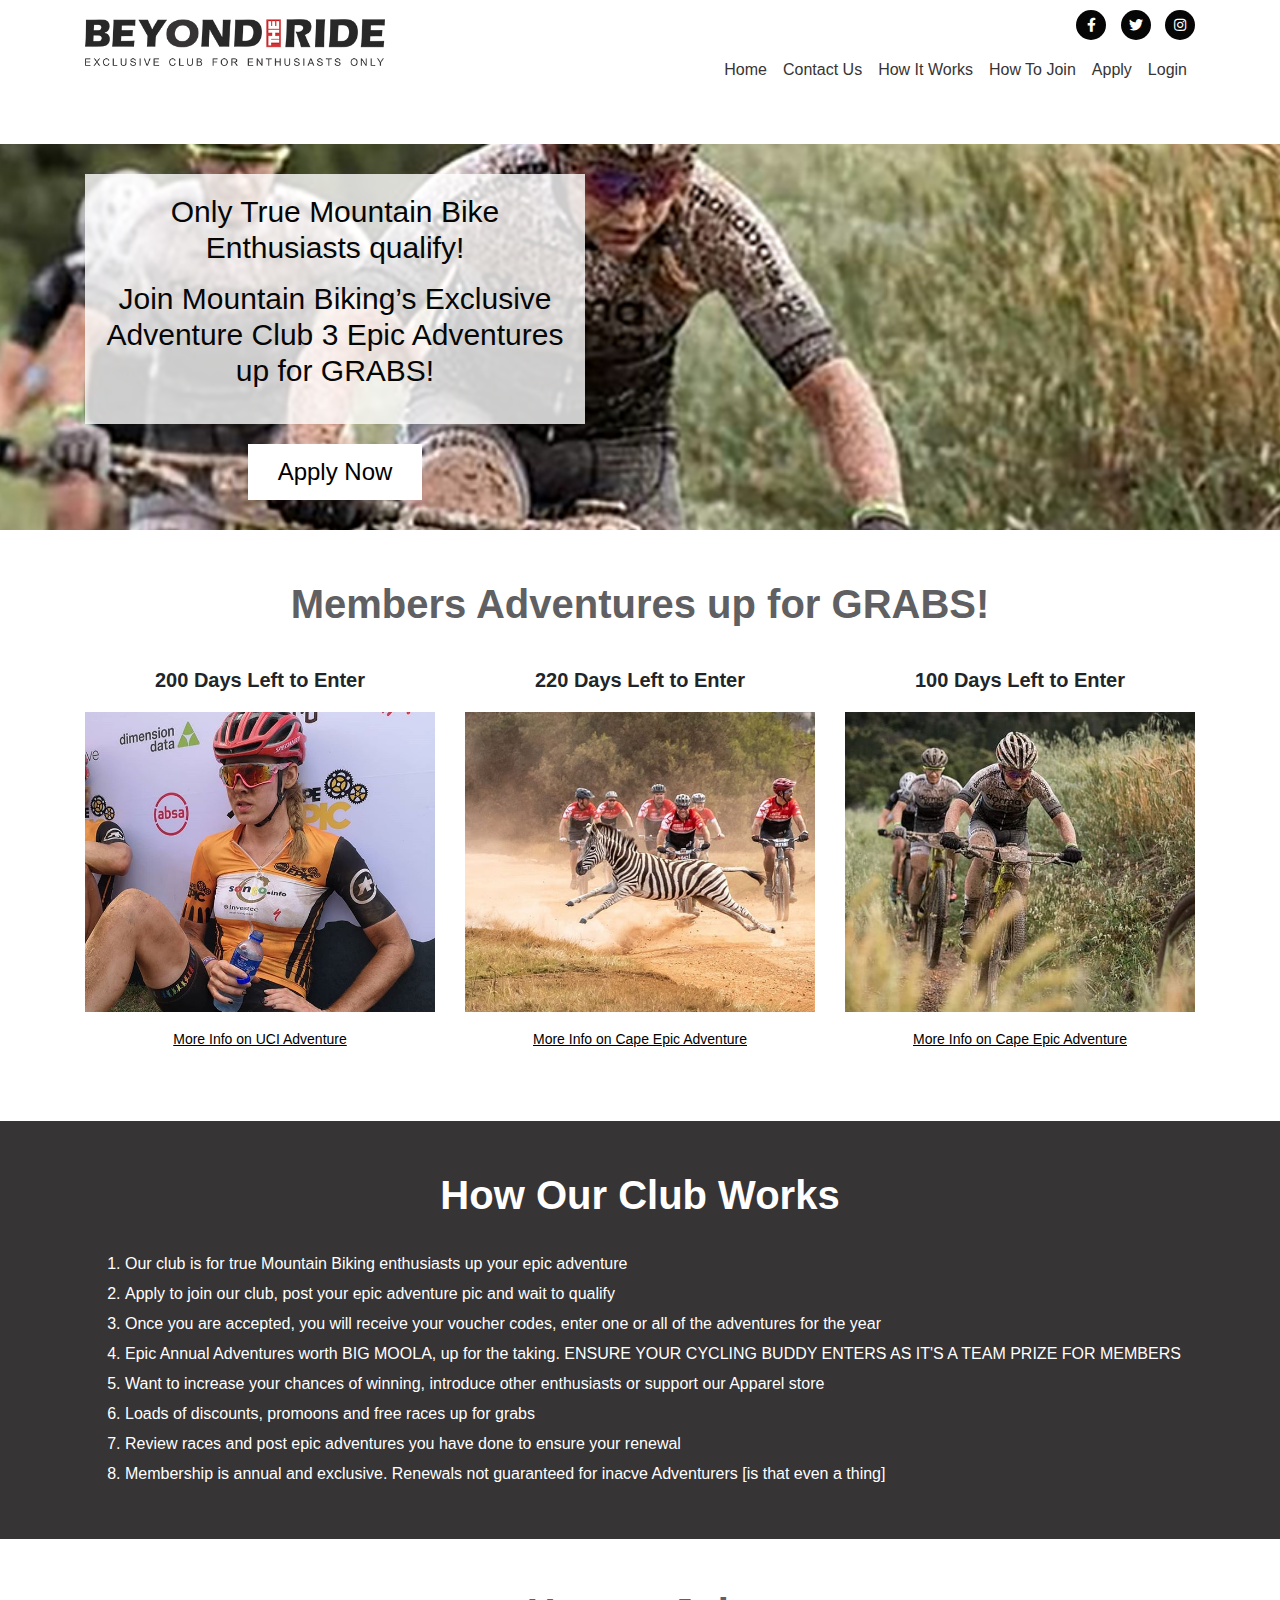
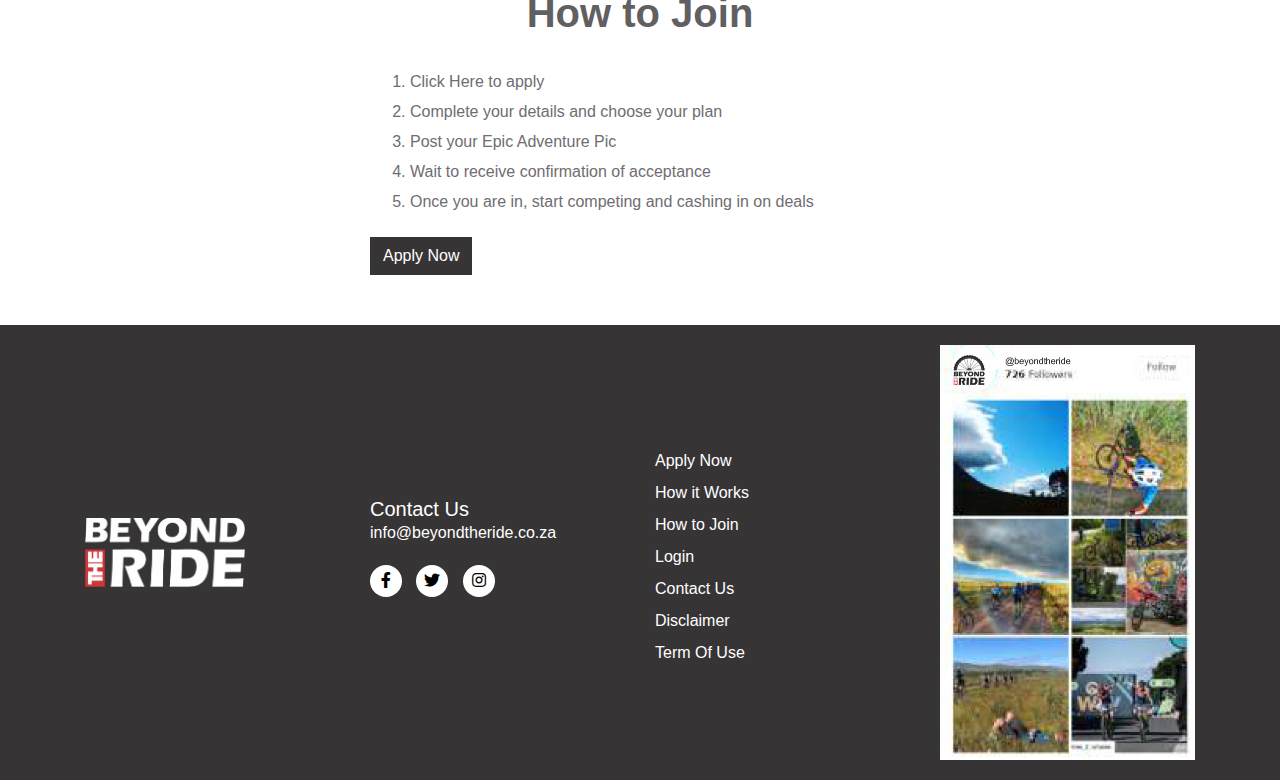
==== index.html @ a02f27e2 "Update index.html" ====
<!DOCTYPE html>
<html lang="en">
<head>
<title>Beyond the Ride</title>
<meta charset="utf-8">
<meta http-equiv="X-UA-Compatible" content="IE=edge">
<meta name="viewport" content="width=device-width, initial-scale=1">
<link rel="shortcut icon" href="images/f-icon.png">
<link rel="stylesheet" href="css/bootstrap.min.css">
<link rel="stylesheet" href="css/padding-margin.css">
<link rel="stylesheet" href="style.css" type="text/css"/>
<link rel="stylesheet" href="css/light.min.css">
<link rel="stylesheet" href="https://use.fontawesome.com/releases/v5.8.1/css/all.css">
</head>
<body>
<header>
<div class="topbar main-sel pt-10 pb-10">
	<div class="container">
		<div class="row">
			<div class="col-md-12 text-md-right">
				<ul class="sicon-top">
					<li><a href="#"><i class="fab fa-facebook-f"></i></a></li>
					<li><a href="#"><i class="fab fa-twitter"></i></a></li>
					<li><a href="#"><i class="fab fa-instagram"></i></a></li>
				</ul>
			</div>
		</div>
	</div>
</div>
  <div class="main-nav main-sel pb-10">
    <div class="container">
      <nav class="navbar navbar-expand-md navbar-light">
	  <a href="index.html" class="navbar-brand"><img src="images/logo.jpg" alt="logo"></a>
          <div class="d-flex ml-auto">
            <button class="navbar-toggler collapsed" type="button" data-toggle="collapse" data-target="#globalNavbar" aria-controls="globalNavbar" aria-expanded="false" aria-label="Toggle navigation"><span class="navbar-toggler-icon"></span></button>
          </div>
          <div class="navbar-collapse collapse" id="globalNavbar" style="">
            <ul class="navbar-nav ml-auto">
              <li class="nav-item"><a class="nav-link" href="#">Home</a></li>
				<li class="nav-item"><a class="nav-link" href="#">Contact Us</a></li>
              <li class="nav-item"><a class="nav-link" href="#">How It Works</a></li>
              <li class="nav-item"><a class="nav-link" href="#">How To Join</a></li>
              <li class="nav-item"><a class="nav-link" href="#">Apply</a></li>
              <li class="nav-item"><a class="nav-link" href="#">Login</a></li>
            </ul>
          
          </div>
      </nav>
    </div>
  </div>
</header>
<div class="ashu">
<br>
<br>
<br>
<br>
<br>
<br>
</div>
<div class="banner main-sel">
	<div class="container">
		<div class="bantext-butn text-center">
			<div class="banbg main-sel">
				<h1>Only True Mountain Bike Enthusiasts qualify!</h1>
				<h1>Join Mountain Biking’s Exclusive Adventure Club 3 Epic Adventures up for GRABS!</h1>
			</div>
			<div class="butn-botn main-sel mt-20">
				<a href="#" class="butn-apply w-bg">Apply Now</a>
			</div>
		</div>
	</div>
</div>
<div class="member-box main-sel pt-50 pb-50">
	<div class="container">
		<div class="row">
			<div class="col-md-12">
				<div class="head-text main-sel text-center mb-40">
				<h1>Members Adventures up for GRABS!</h1>
				</div>
			</div>
			<div class="col-md-4">
				<div class="memboxs main-sel text-center mb-20">
				<h2>200 Days Left to Enter</h2>
					<div class="img-box main-sel fitpic">
					<img src="images/b2.jpg" alt="image">
					</div>
					<div class="more-butn main-sel">
					<a href="#">More Info on UCI Adventure</a>
					</div>
				</div>
			</div>
			<div class="col-md-4">
				<div class="memboxs main-sel text-center mb-20">
				<h2>220 Days Left to Enter</h2>
					<div class="img-box main-sel fitpic">
					<img src="images/b3.jpg" alt="image">
					</div>
					<div class="more-butn main-sel">
					<a href="#">More Info on Cape Epic Adventure</a>
					</div>
				</div>
			</div>
			<div class="col-md-4">
				<div class="memboxs main-sel text-center mb-20">
				<h2>100 Days Left to Enter</h2>
					<div class="img-box main-sel fitpic">
					<img src="images/b4.jpg" alt="image">
					</div>
					<div class="more-butn main-sel">
					<a href="#">More Info on Cape Epic Adventure</a>
					</div>
				</div>
			</div>
		</div>
	</div>
</div>

<div class="how-join main-sel darkbg pt-50 pb-50">
	<div class="container">
		<div class="row">
			<div class="col-md-12">
				<div class="head-text main-sel text-white text-center mb-30">
					<h1>How Our Club Works</h1>
				</div>
				
			<div class="olclick text-white main-sel">
				<ol>
				<li>Our club is for true Mountain Biking enthusiasts up your epic adventure</li>
				<li> Apply to join our club, post your epic adventure pic and wait to qualify</li>
				<li>Once you are accepted, you will receive your voucher codes, enter one or all of the adventures for the year</li>
				<li>Epic Annual Adventures worth BIG MOOLA, up for the taking. ENSURE YOUR CYCLING BUDDY ENTERS AS IT'S A TEAM PRIZE FOR MEMBERS</li>
				<li>Want to increase your chances of winning, introduce other enthusiasts or support our Apparel store</li>
				<li>Loads of discounts, promoons and free races up for grabs</li>
				<li>Review races and post epic adventures you have done to ensure your renewal</li>
				<li>Membership is annual and exclusive. Renewals not guaranteed for inacve Adventurers [is that even a thing]</li>
				</ol>
			</div>
			</div>
			

		</div>
	</div>
</div>


<div class="how-join main-sel pt-50 pb-50">
	<div class="container">
		<div class="row">
			<div class="col-md-12">
				<div class="head-text main-sel text-center mb-30">
					<h1>How to Join</h1>
				</div>
			</div>
			
				<div class="olclick main-sel">
					<div class="col-md-6 offset-md-3">
						<ol>
							<li> Click Here to apply</li>
							<li> Complete your details and choose your plan</li>
							<li>Post your Epic Adventure Pic</li>
							<li>Wait to receive confirmation of acceptance</li>
							<li> Once you are in, start competing and cashing in on deals</li>
						</ol>
						
						<div class="aply-ntn main-sel mt-20"><a href="#" class="btn">Apply Now</a></div>
					</div>
				</div>
		</div>
	</div>
</div>

<footer class="pk gd">

	<div class="footer-bg main-sel darkbg pt-20 pb-20">
		<div class="container">
			<div class="row align-items-center">
				<div class="col-md-2">
				<div class="foot-logo main-sel mw-100">
				<a href="#"><img src="images/foot-logo.jpg"></a>
				</div>
				</div>
				
				<div class="col-md-3 offset-md-1">
				<div class="contctus main-sel mw-100">

				<h5>Contact Us</h5>


					<a href="mailto:info@beyondtheride.co.za">info@beyondtheride.co.za</a>
					
					<ul class="main-sel foot-social mt-20 mb-10">
					<li><a href="https://www.facebook.com/Beyond_TheRide-2129581837136191/"><i class="fab fa-facebook-f"></i></a></li>
					<li><a href="https://twitter.com/Beyond_TheRide"><i class="fab fa-twitter"></i></a></li>
					<li><a href="https://www.instagram.com/beyond_theride/"><i class="fab fa-instagram"></i></a></li>
					</ul>
				</div>
				</div>
				
				<div class="col-md-3">
				<div class="usefull-link main-sel mw-100">
				<ul class="mt-10">
					<li><a href="#">Apply Now</a></li>
					<li><a href="#">How it Works</a></li>
					<li><a href="#">How to Join</a></li>
					<li><a href="#">Login</a></li>
					<li><a href="#">Contact Us</a></li>
					<li><a href="#">Disclaimer</a></li>
					<li><a href="#">Term Of Use</a></li>
				</ul>
				</div>
				</div>
				
				<div class="col-md-3">
				<div class="foot-logo main-sel mw-100">
				<a href="#"><img src="images/insta.jpg"></a>
				</div>
				</div>
			</div>
		</div>
	</div>
</footer>

<script src="js/jquery.min.js"></script> 
<script src="js/bootstrap.min.js"></script> 

<script>
jQuery(document).ready(function() {
 $(window).scroll(function() {
 if ($(this).scrollTop() > 1) {
 $('header').addClass("sticky");
}
 else {
 $('header').removeClass("sticky");
}
});
});
</script>
</body>
</html>
---- css/padding-margin.css ----
/**============================ margin css=======================**/

/**====top====**/
.mt-per-10{margin-top: 10%;}.mt-per-15{margin-top: 15%;}
.mt-per-20{margin-top: 20%;}.mt-per-25{margin-top: 25%;}
.mt-per-30{margin-top: 30%;}.mt-per-35{margin-top: 35%;}
.mt-per-40{margin-top: 40%;}.mt-per-45{margin-top: 45%;}
.mt-per-50{margin-top: 50%;}

.mb-per-10{margin-bottom: 10%;}.mb-per-15{margin-bottom: 15%;}
.mb-per-20{margin-bottom: 20%;}.mb-per-25{margin-bottom: 25%;}
.mb-per-30{margin-bottom: 30%;}.mb-per-35{margin-bottom: 35%;}
.mb-per-40{margin-bottom: 40%;}.mb-per-45{margin-bottom: 45%;}
.mb-per-50{margin-bottom: 50%;}

.pt-per-10{padding-top: 10%;}.pt-per-15{padding-top: 15%;}
.pt-per-20{padding-top: 20%;}.pt-per-25{padding-top: 25%;}
.pt-per-30{padding-top: 30%;}.pt-per-35{padding-top: 35%;}
.pt-per-40{padding-top: 40%;}.pt-per-45{padding-top: 45%;}
.pt-per-50{padding-top: 50%;}

.pb-per-10{padding-bottom: 10%;}.pb-per-15{padding-bottom: 15%;}
.pb-per-20{padding-bottom: 20%;}.pb-per-25{padding-bottom: 25%;}
.pb-per-30{padding-bottom: 30%;}.pb-per-35{padding-bottom: 35%;}
.pb-per-40{padding-bottom: 40%;}.pb-per-45{padding-bottom: 45%;} 
.pb-per-50{padding-bottom: 50%;}

.mt-10 {margin-top: 10px;}.mt-15 {margin-top: 15px;}
.mt-20 {margin-top: 20px;}.mt-25 {margin-top: 25px;}
.mt-30 {margin-top: 30px;}.mt-35 {margin-top: 35px;}
.mt-40 {margin-top: 40px;}.mt-45 {margin-top: 45px;}
.mt-55 {margin-top: 50px;}.mt-50 {margin-top: 55px;}
.mt-60 {margin-top: 60px;}.mt-65 {margin-top: 65px;}
.mt-70 {margin-top: 70px;}.mt-75 {margin-top: 75px;}
.mt-80 {margin-top: 80px;}.mt-85 {margin-top: 85px;}
.mt-90 {margin-top: 90px;}.mt-95 {margin-top: 95px;}
.mt-100 {margin-top: 100px;}.mt-105 {margin-top: 105px;}
.mt-120 {margin-top: 120px;}.mt-125 {margin-top: 125px;}

/**====bottom====**/

.mb-10 {margin-bottom: 10px;}.mb-15 {margin-bottom: 15px;}
.mb-20 {margin-bottom: 20px;}.mb-25 {margin-bottom: 25px;}
.mb-30 {margin-bottom: 30px;}.mb-35 {margin-bottom: 35px;}
.mb-40 {margin-bottom: 40px;}.mb-45 {margin-bottom: 45px;}
.mb-50 {margin-bottom: 50px;}.mb-55 {margin-bottom: 55px;}
.mb-60 {margin-bottom: 60px;}.mb-65 {margin-bottom: 65px;}
.mb-70 {margin-bottom: 70px;}.mb-75 {margin-bottom: 75px;}
.mb-80 {margin-bottom: 80px;}.mb-85 {margin-bottom: 85px;}
.mb-90 {margin-bottom: 90px;}.mb-95 {margin-bottom: 95px;}
.mb-100 {margin-bottom: 100px;}.mb-105 {margin-bottom: 105px;}
.mb-120 {margin-bottom: 120px;}.mb-125 {margin-bottom: 125px;}

/**============================ padding css=======================**/

/**====top====**/
.pt-10 {padding-top: 10px;}.pt-20{padding-top: 20px}
.pt-30{padding-top: 30px}.pt-40{padding-top: 40px}
.pt-50{padding-top: 50px}.pt-60{padding-top: 60px}
.pt-70{padding-top: 70px}.pt-80{padding-top: 80px}
.pt-90{padding-top: 90px}.pt-100{padding-top: 100px}
.pt-120{padding-top: 120px}

/**====padding bottom====**/

.pb-10{padding-bottom:10px;}.pb-20{padding-bottom:20px;}
.pb-30{padding-bottom:30px;}.pb-40{padding-bottom:40px;}
.pb-50{padding-bottom:50px;}.pb-60{padding-bottom:60px;}
.pb-70{padding-bottom:70px;}.pb-80{padding-bottom:80px;}
.pb-90{padding-bottom:90px;}.pb-100{padding-bottom:100px;}
.pb-120{padding-bottom:120px;}


/**====================cursor css========================**/
.cur{cursor:pointer;}

/**====================opacity css========================**/
.po img{opacity:0;}

/**===Max-width 100%===**/
.mw-100 img{max-width: 100%;}

/**===Width 100%===**/
.w-100 img{width: 100%;}

/**==No padding==**/
.p-none {padding: 0;}

/**==No margin==**/
.m-none {margin: 0;}

/**==Position rel==**/
.rel{position: relative;}

/**==box center position==**/
.eq-cen{
position:absolute;top:50%;
left:50%;transform: translate(-50%, -50%);	
}
.eq-tb{
position:absolute;top:50%;
transform: translate(-50%);	
}

/**==Image full==**/
.fitpic img{
	height:100%;
	width:100%;
	object-fit: cover;
}
/**==dis-block==**/
.dis-block {
	display: block;
	width: 100%;
}
/**====product pay page====**/
/* .product.type-product {margin-top: 30px;}
#customer_details input, #customer_details textarea {padding: 6px;border-radius:4px;border: 1px solid #aaaaaa;}
.cart button {background: #C62828 !important;border-radius: 0px !important;padding: 9px 17px !important;font-size: 13px !important;font-weight: 900 !important;text-transform: uppercase;color: #fff !important;}
.product-name a {color: #000;font-size: 14px;}
.product_meta span {color: #000;font-size: 14px;}
.product_meta span a{color: #C62828;}
.summary.entry-summary .product_title.entry-title {text-transform: uppercase;font-size: 30px;font-weight: 800;margin-bottom: 15px;}
.summary.entry-summary .price {margin-bottom: 10px;}
.woocommerce-Tabs-panel h2, .related.products h2 {font-size: 18px;color: #C62828;font-weight: 800;}
.woocommerce-Tabs-panel p {font-size: 14px;color: #000;}
.stars.selected a, .stars a, .stars a:hover {color: #C62828;}
.comment-form-comment textarea {border: 1px solid #000;padding: 10px;}
.form-submit .submit, .button.product_type_simple.add_to_cart_button.ajax_add_to_cart, .button.wc-forward{color:#fff !important;background: #C62828 !important;border-radius: 0px !important;font-size: 13px !important;font-weight: 900 !important;text-transform: uppercase;}
.related.products .products .woocommerce-loop-product__title {color: #000 !important;font-weight: 500 !important;font-size: 14px !important;}
.related.products .products {margin-top: 20px !important;}
.products li .button.product_type_simple.add_to_cart_button.ajax_add_to_cart {margin: 18px auto 0;display: table;}
.comment_container {margin: 15px 0;}
.form-row.form-row-first input {padding: 6px;border: 1px solid #000;}
.form-row.form-row-last button, #place_order{color:#fff !important;background: #C62828 !important;border-radius: 0px !important;font-size: 13px !important;font-weight: 900 !important;text-transform: uppercase;	}
.coupon #coupon_code {width: 131px;font-size: 14px;padding: 3px 10px;}
.woocommerce-billing-fields h3, .woocommerce-additional-fields h3 {color: #C62828;font-size: 18px;margin-bottom: 10px;text-transform: uppercase;font-weight: 700;}
.woocommerce-additional-fields__field-wrapper p, .woocommerce-billing-fields__field-wrapper p {float: left !important;width: 100% !important;}
.woocommerce-additional-fields__field-wrapper p label, .woocommerce-billing-fields__field-wrapper  p label  {float: left;width: 100%;}
.woocommerce-additional-fields__field-wrapper .woocommerce-input-wrapper, .woocommerce-billing-fields__field-wrapper  .woocommerce-input-wrapper {width: 100%;}
#order_review_heading{color: #C62828;font-size: 18px;margin-bottom: 10px;margin-top: 20px;text-transform: uppercase;font-weight: 700;}
.woocommerce-MyAccount-navigation ul li a {padding: 6px 10px;height: auto;margin-bottom: 1px;background: #C62828;display: inline-block;color: #fff;width: 100%;}
.woocommerce-MyAccount-navigation ul .is-active a {background: #111;}
.woocommerce-MyAccount-content p {font-size: 16px;}
.woocommerce-MyAccount-content p a, .woocommerce-Address-title.title a {color:#C62828;}
.woocommerce-Button.button, .button.wc-backward{ background:#C62828 !important;color: #fff !important;}
.woocommerce-Address-title.title {box-shadow: none;}
.woocommerce-EditAccountForm.edit-account input {border: 1px solid #111;padding: 10px;height: auto;color: #000;}
.dropdown-content.select-dropdown {box-shadow: 0 0 2px #000;z-index: 4;background: #fff;padding: 10px;height: 211px;overflow-y: auto;}
.select-wrapper.country_to_state.country_select.initialized:hover ul {display: block; }
#select-options-524d43ab-01c2-ebcf-bfd4-9acae1e4281a {display: none;}
.woocommerce-info, .woocommerce-message {border-top-color: #C62828 !important;} */
---- style.css ----
@font-face {
  font-family: 'Font Awesome 5 Pro';
  font-style: normal;
  font-weight: 300;
  src: url("fonts/fa-light-300.eot");
  src: url("fonts/fa-light-300.eot?#iefix") format("embedded-opentype"), url("fonts/fa-light-300.woff2") format("woff2"), url("fonts/fa-light-300.woff") format("woff"), url("fonts/fa-light-300.ttf") format("truetype"), url("fonts/fa-light-300.svg#fontawesome") format("svg"); }

.fal {
  font-family: 'Font Awesome 5 Pro';
  font-weight: 300; }

@import url('https://fonts.googleapis.com/css?family=Lato:100,300,400,700,900&display=swap');
body {
	margin: 0;
	padding: 0;
	font-family: 'Lato', sans-serif;
}
input, textarea, select, ol, ul, li, a, p, h1, h2, h3, h4, h5, h6 {
	margin: 0;
	text-decoration: none;
	outline: none;
}
a, a:hover, a:focus {
	cursor: pointer;
	-webkit-transition: all .4s ease 0s;
	-moz-transition: all .4s ease 0s;
	transition: all .4s ease 0s;
	text-decoration: none;
	outline: none;
	text-decoration: none;
}
button:focus {
	border: none;
	outline: none;
}
button {
	cursor: pointer;
}
, :after, *:before {
	-webkit-box-sizing: border-box;
	-moz-box-sizing: border-box;
	box-sizing: border-box;
}
header {
	margin: 0;
	padding: 0px;
}
.sticky {
	position: fixed;
	z-index: 999;
	top: 0;
	background: #fff;
	box-shadow: 0 0 4px rgba(0,0,0,0.6);
}
header, .main-sel, footer {
	float: left;
	width: 100%;
}
.main-sel ul {
	padding: 0;
}
.main-sel ul li {
	list-style: none;
}
/*****css start here*******/
.sicon-top li {
	display: inline-flex;
	margin-left: 10px;
}
.sicon-top li a {
	background: #060606;
	color: #fff;
	font-size: 14px;
	width: 30px;
	height: 30px;
	text-align: center;
	line-height: 30px;
	border-radius: 100px;
}
.sicon-top li a:hover {
	background: #cf3136;
	color: #fff;
}
.navbar-brand img {
	width: 300px;
	margin-top: -59px;
}
header .navbar {
	margin: 0;
	padding:0px;
	border: none;
	background: none;
}
.main-nav nav ul li a {
	color: #373435 !important;
	font-weight: 500;
}
.main-nav nav ul li a:hover, .main-nav nav ul .active a, .main-nav nav ul .current-menu-item a, .main-nav nav ul li a:focus{
	color:#cf3136 !important;
}
.banner{
	padding:30px 0;
	background: url(images/b1.jpg) no-repeat center;
	background-size: cover;
	background-attachment: fixed;
}
.bantext-butn{
	width: 500px;
}
.banbg {
	background: rgba(255,255,255,0.8);
	padding: 20px;
	
}
.banbg h1 {
	color: #060606;
	font-size: 30px;
	font-weight: 400;
	margin-bottom:15px;
}
.w-bg{
	background: #fff;
	color: #000;
}
.w-bg:hover{
	background: #cf3136;
	color: #fff;
}
.b-bg{
	background: #373435;
	color: #fff;
}
.b-bg:hover{
	background: #cf3136;
	color: #fff;
}
.butn-apply {
	display: inline-block;
	font-size: 24px;
	padding: 10px 30px;
}
.head-text h1 {
	color: #606062;
	font-size: 40px;
	font-weight: 600;
}
.memboxs h2 {
	font-size: #000;
	font-size: 20px;
	font-weight: 800;
	margin-bottom: 20px;
}
.img-box {
	height: 300px;
	overflow: hidden;
	margin-bottom:15px;
}
.more-butn a{
	color:#000;
	font-size:14px;
	text-decoration: underline;
}
.more-butn a:hover{
	color:#cf3136;
}

/**How to join**/
.olclick ol li {
    color: #6f6d71;
    padding: 3px 0px;
}
.aply-ntn .btn {
    background: #373435;
    color: #fff;
    border-radius: 0px;
}

.aply-ntn .btn:hover {
    background: #ce181e;
}

.text-white ol li {
    color: #fff;
}

.text-white h1{ color:#fff;}

/**Foooter css**/

.darkbg{
	background:#373435;
}

.foot-social li {
    display: inline-block;
    padding-right: 10px;
}

.foot-social li a {
    display: inline-block;
    color: #000;
    background: #fff;
    width: 32px;
    height: 32px;
    text-align: center;
    line-height: 32px;
    border-radius: 100px;
}

.contctus h5 {
    color: #fff;
}

.contctus a {
    color: #fff;
}
.usefull-link ul li{
    display: block;
    color: #fff;
	padding:4px 0px;
}

.usefull-link ul li a {
    display: block;
    color: #fff;
}
.usefull-link ul li a:hover {
    color: #ce181e;
}
<<<<<<< HEAD
<<<<<<< HEAD
=======

>>>>>>> 7904ba7750034d85bfbf3ac0d2e8217472c7b97d
=======

=======
>>>>>>> cef6f04ca84bbffcfdd7ba68b4e1d2097514a16e
>>>>>>> 574903b3924b44a55bd8724df1a526c2c3858456

@media screen and (-webkit-min-device-pixel-ratio:0) {
}
@media (max-width: 1024px) {
}
@media (max-width: 991px) {
}


@media (max-width: 767px) {
}
@media (max-width: 480px) {
}
---- css/light.min.css ----
/*!
 * Font Awesome Pro 5.2.0 by @fontawesome - https://fontawesome.com
 * License - https://fontawesome.com/license (Commercial License)
 */
@font-face{font-family:"Font Awesome 5 Pro";font-style:normal;font-weight:300;src:url(../webfonts/fa-light-300.eot);src:url(../webfonts/fa-light-300.eot?#iefix) format("embedded-opentype"),url(../webfonts/fa-light-300.woff2) format("woff2"),url(../webfonts/fa-light-300.woff) format("woff"),url(../webfonts/fa-light-300.ttf) format("truetype"),url(../webfonts/fa-light-300.svg#fontawesome) format("svg")}.fal{font-family:"Font Awesome 5 Pro";font-weight:300}
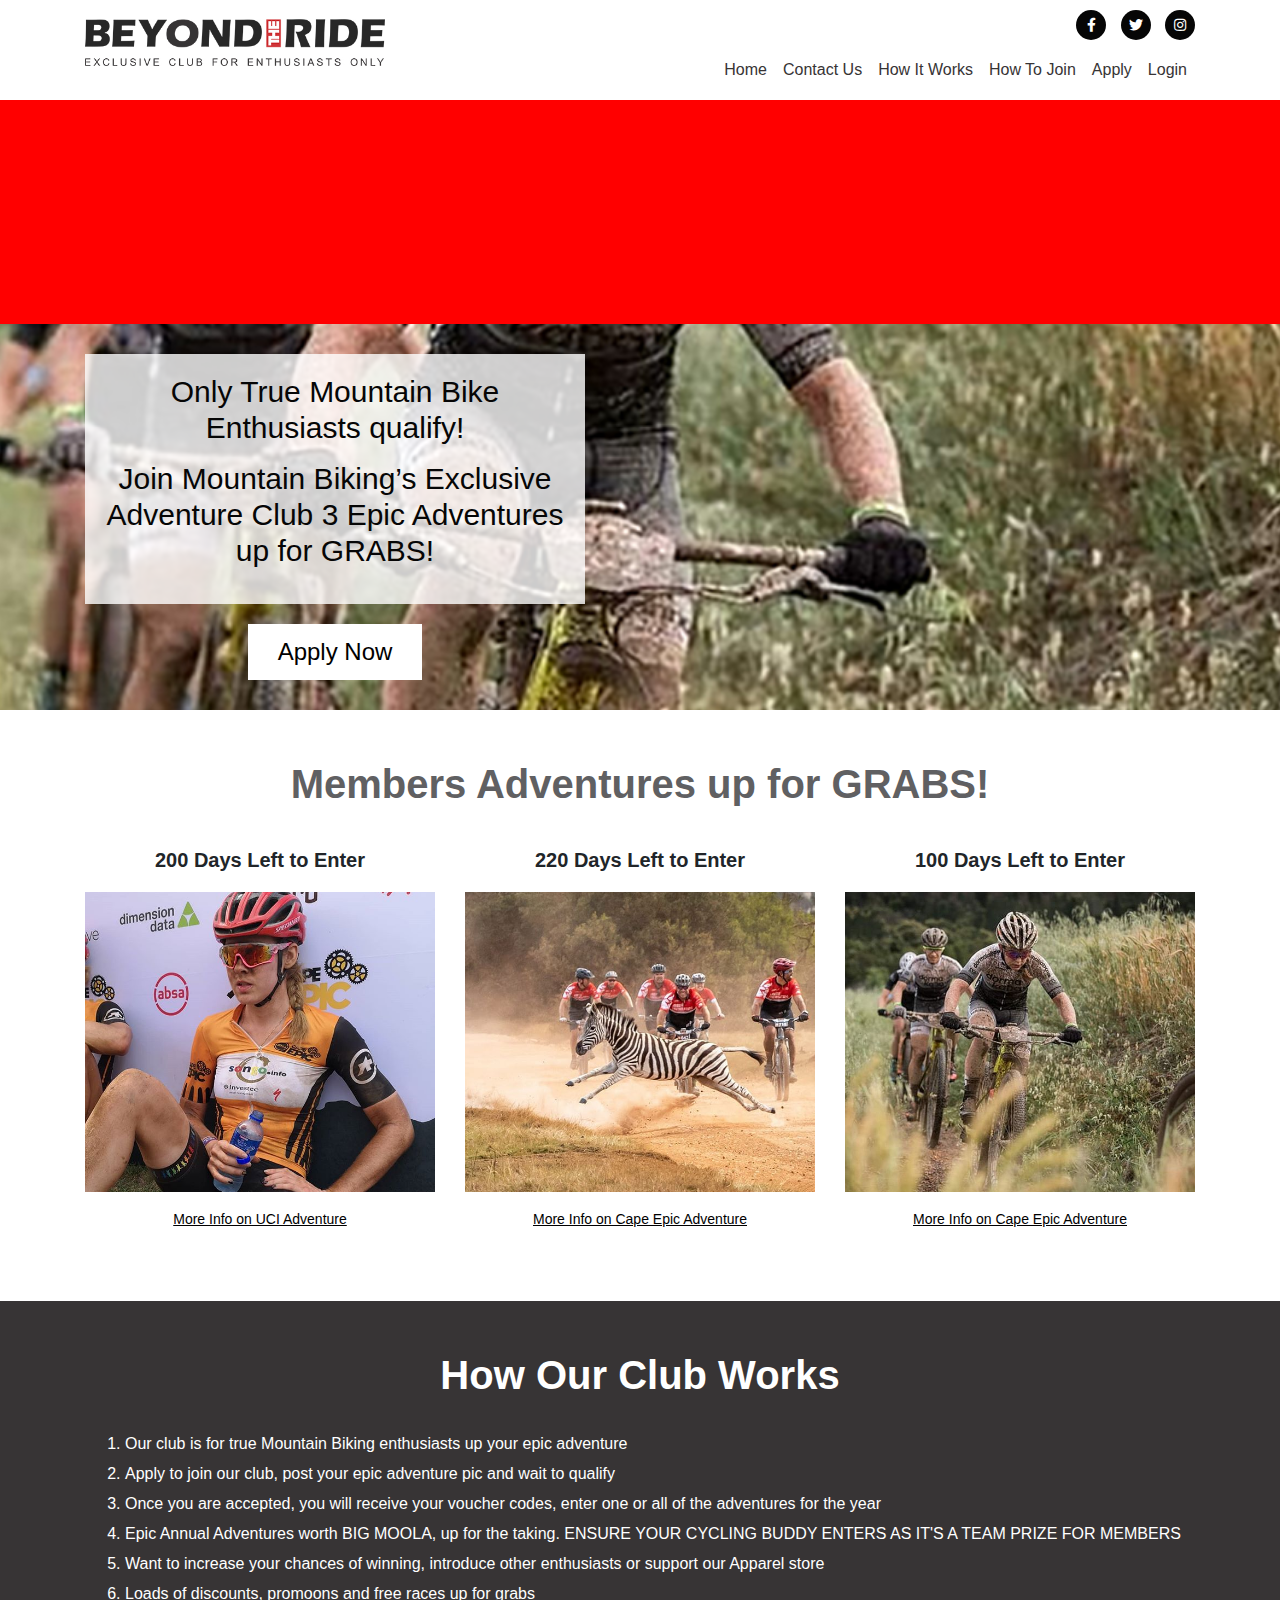
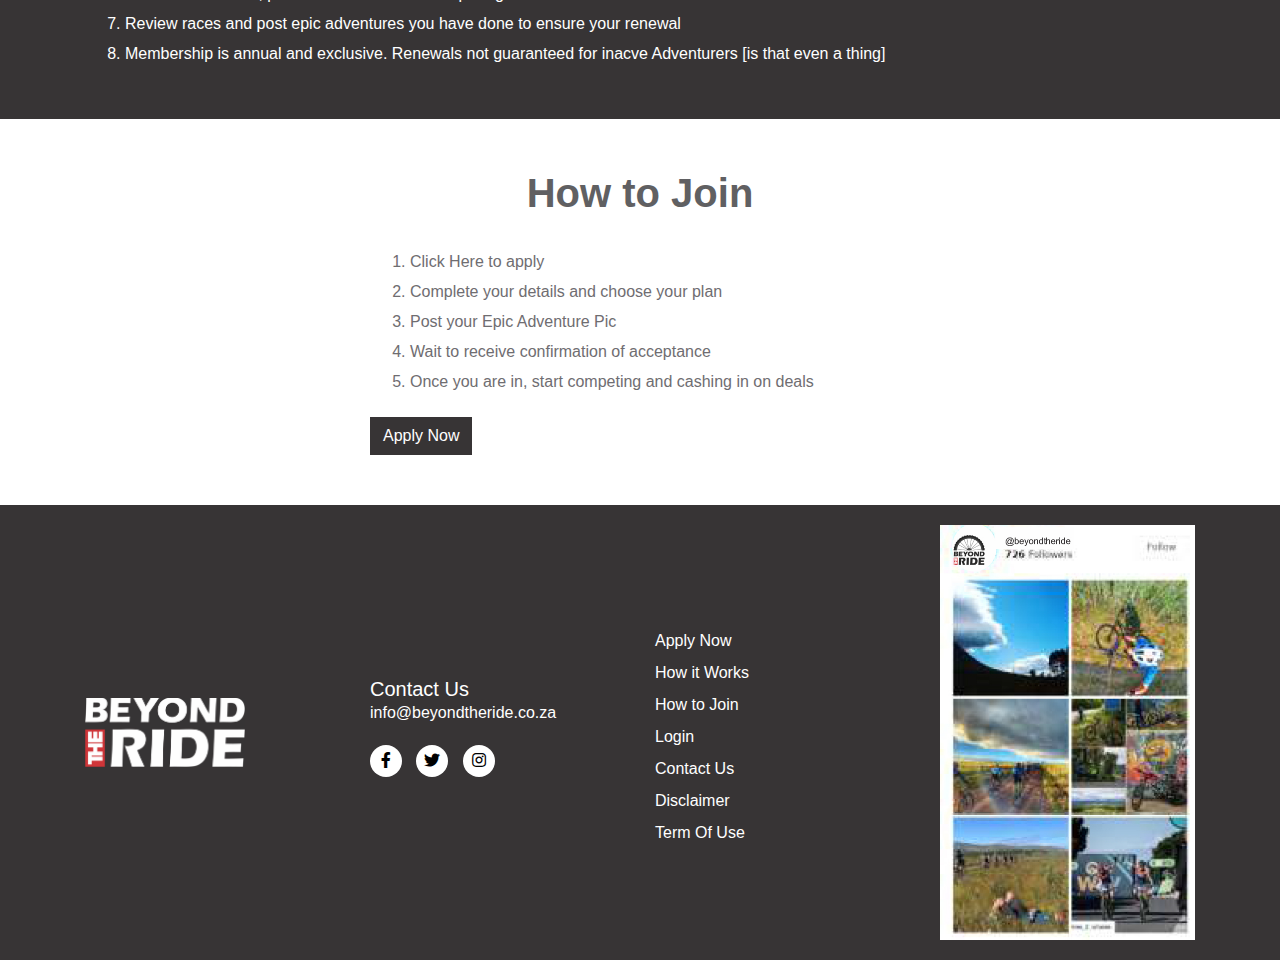
==== commit 7c9d5ac5: "Update index.html" ====
--- a/index.html
+++ b/index.html
@@ -168,7 +168,14 @@
 		</div>
 	</div>
 </div>
-
+<div class="parveen">
+<br>
+<br>
+<br>
+<br>
+<br>
+<br>
+</div>
 <footer class="pk gd">
 
 	<div class="footer-bg main-sel darkbg pt-20 pb-20">
--- a/style.css
+++ b/style.css
@@ -44,6 +44,12 @@
 header {
 	margin: 0;
 	padding: 0px;
+}
+.ashu {
+	padding:40px;
+	background:red;
+	float: left;
+	width:100%;
 }
 .sticky {
 	position: fixed;
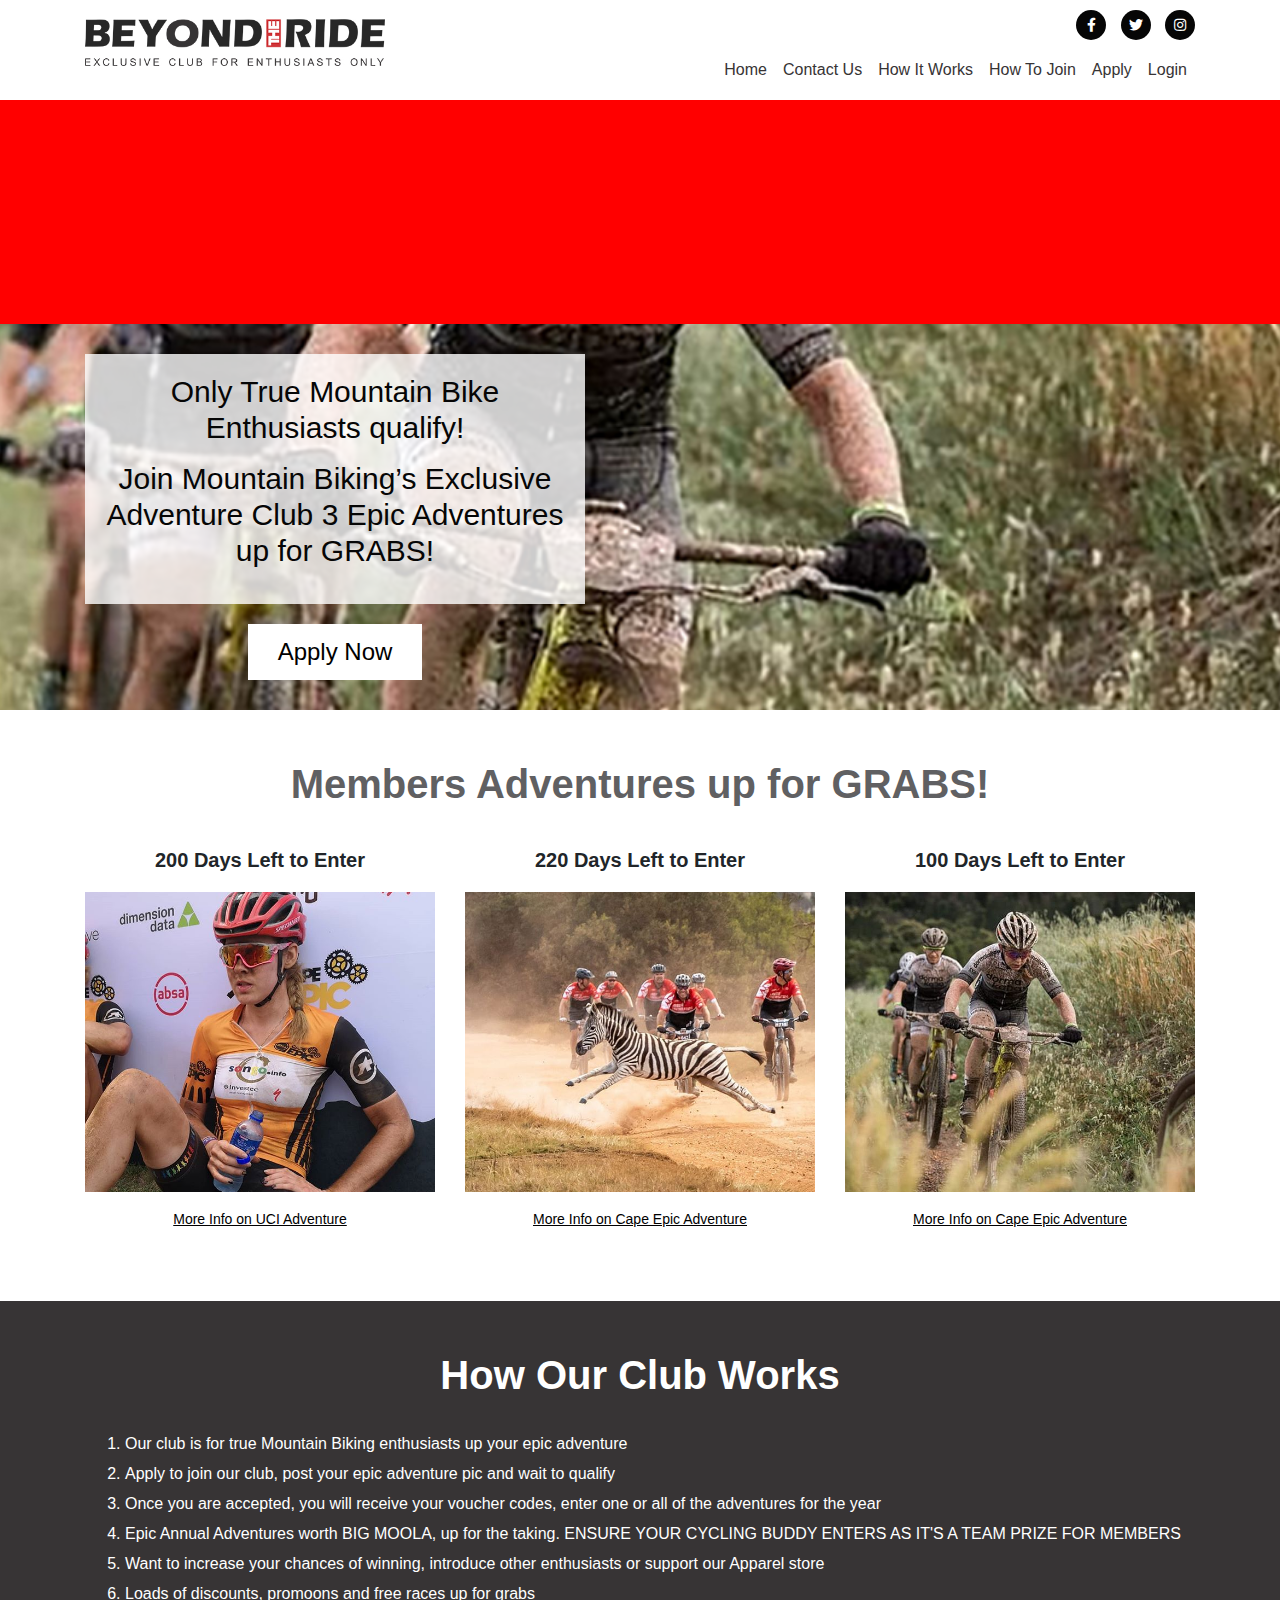
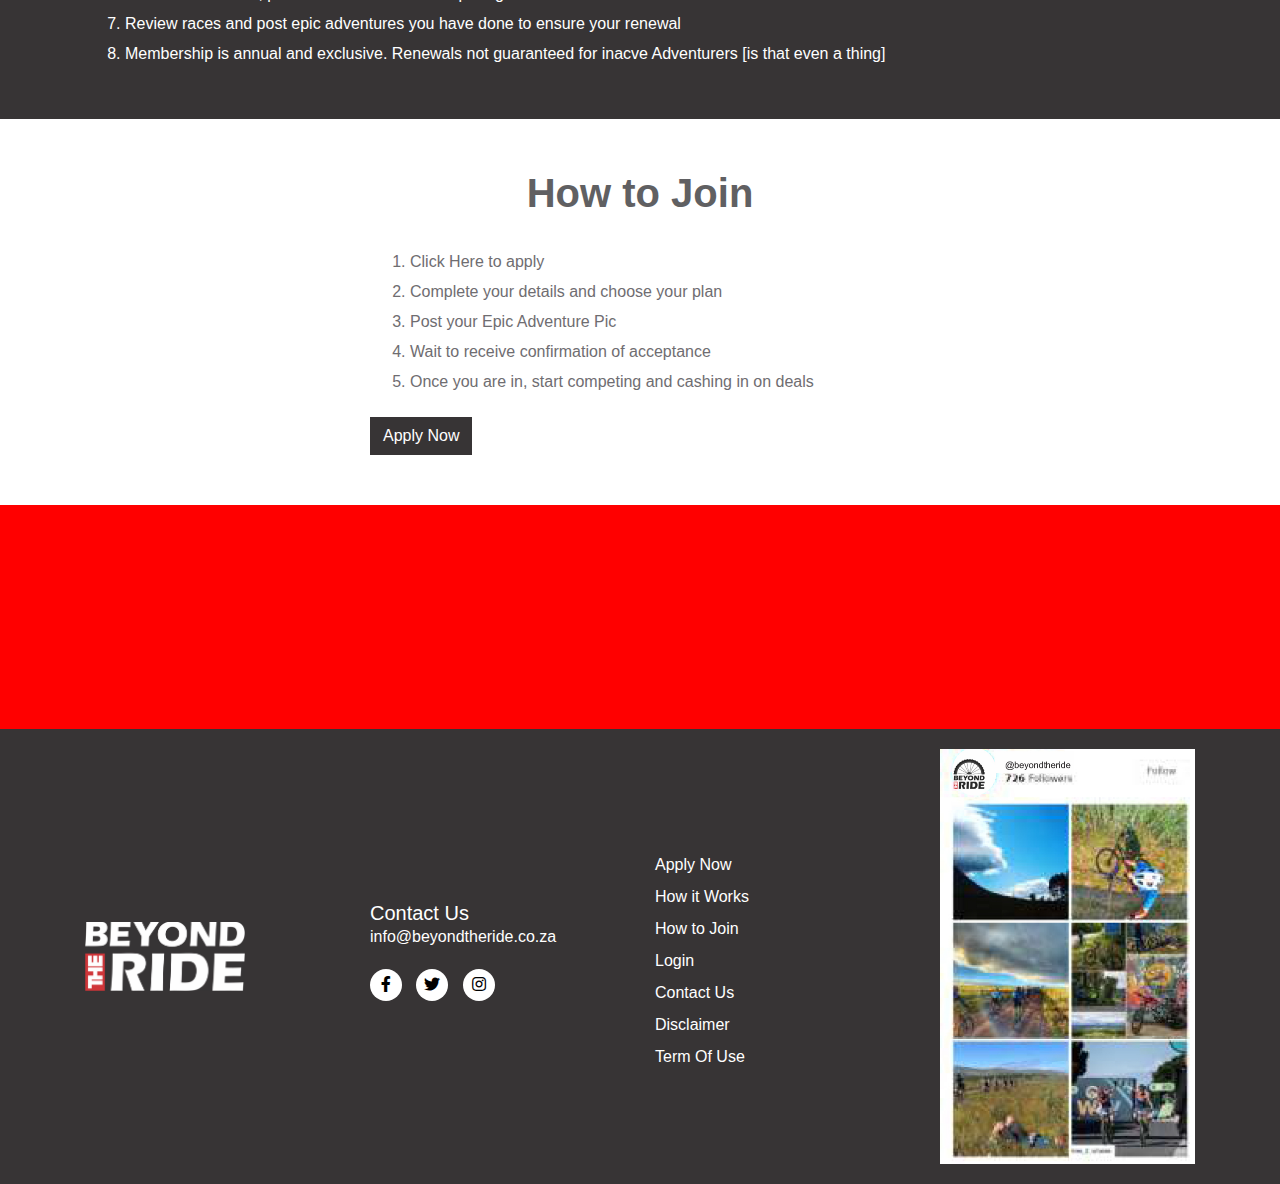
==== commit b8fbab88: "Update index.html" ====
--- a/index.html
+++ b/index.html
@@ -168,7 +168,7 @@
 		</div>
 	</div>
 </div>
-<div class="parveen">
+<div class="parveen pk">
 <br>
 <br>
 <br>
--- a/style.css
+++ b/style.css
@@ -46,6 +46,12 @@
 	padding: 0px;
 }
 .ashu {
+	padding:40px;
+	background:red;
+	float: left;
+	width:100%;
+}
+.parveen {
 	padding:40px;
 	background:red;
 	float: left;
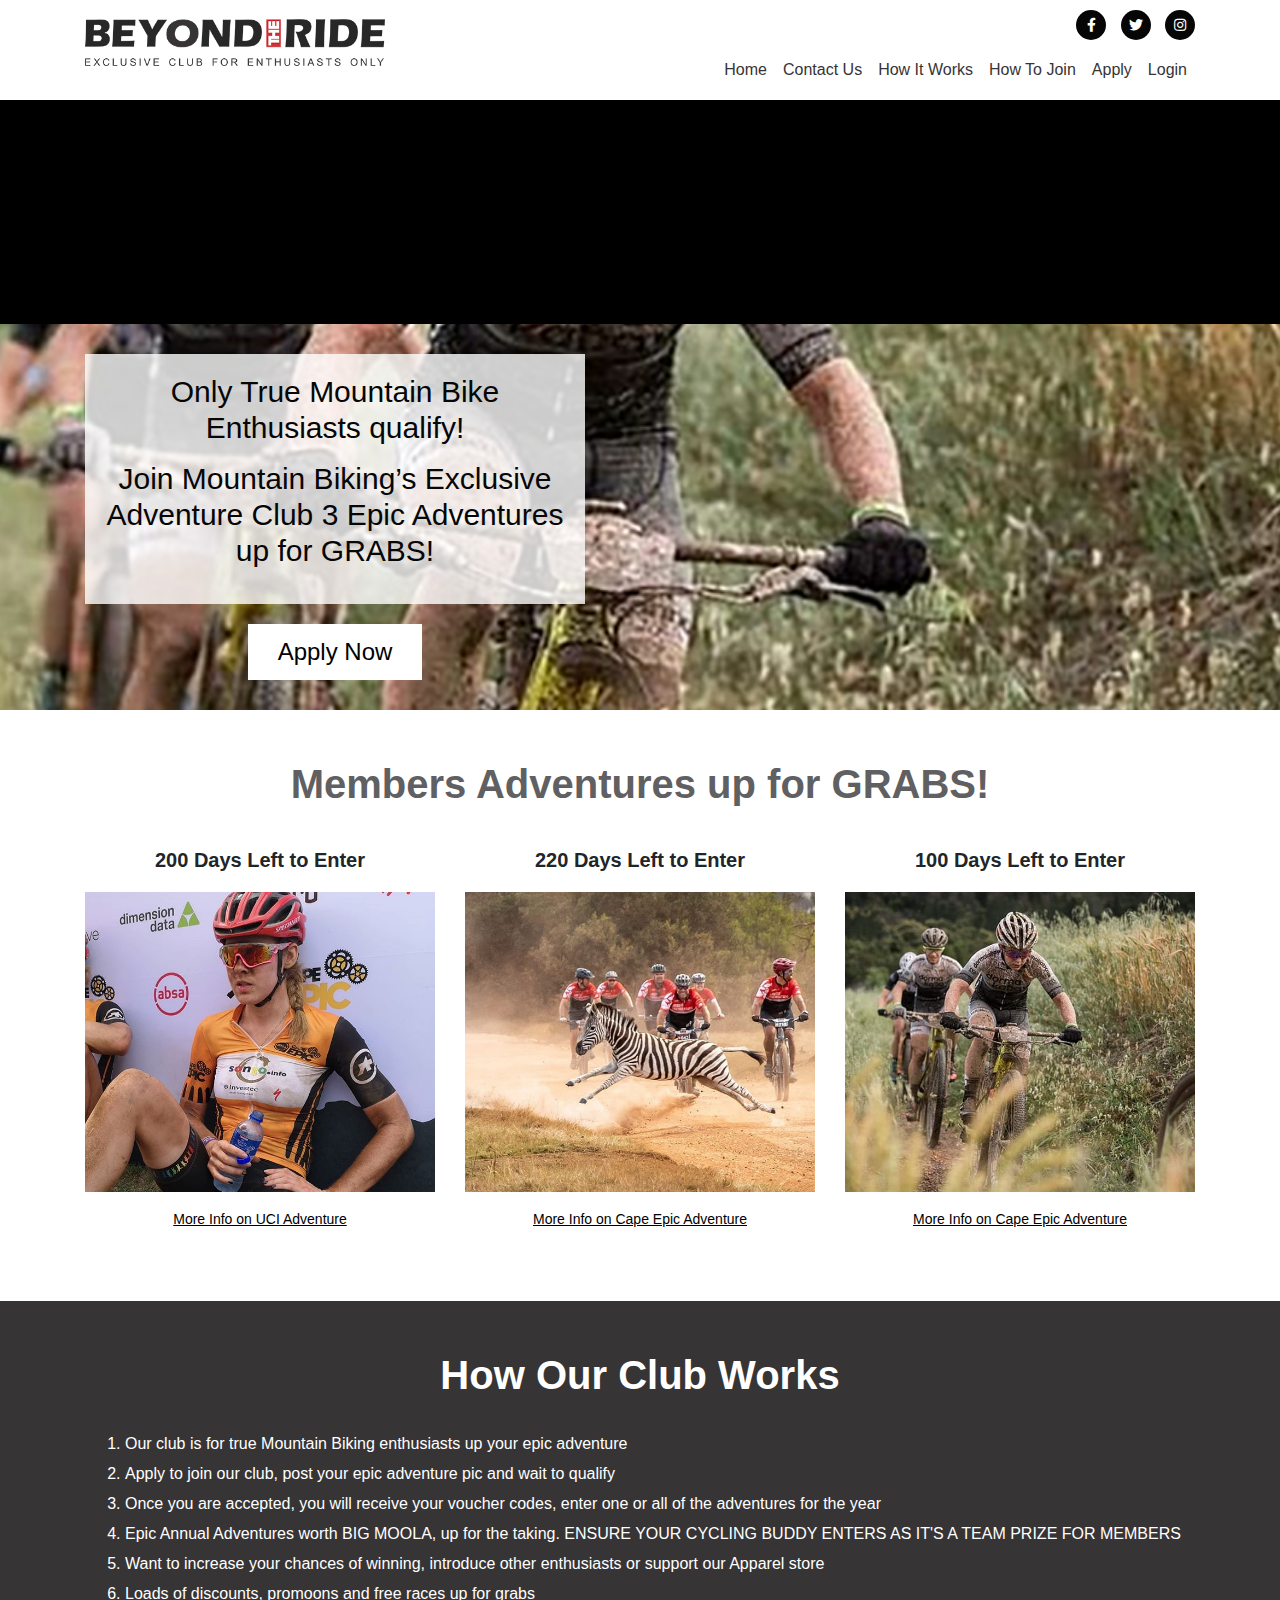
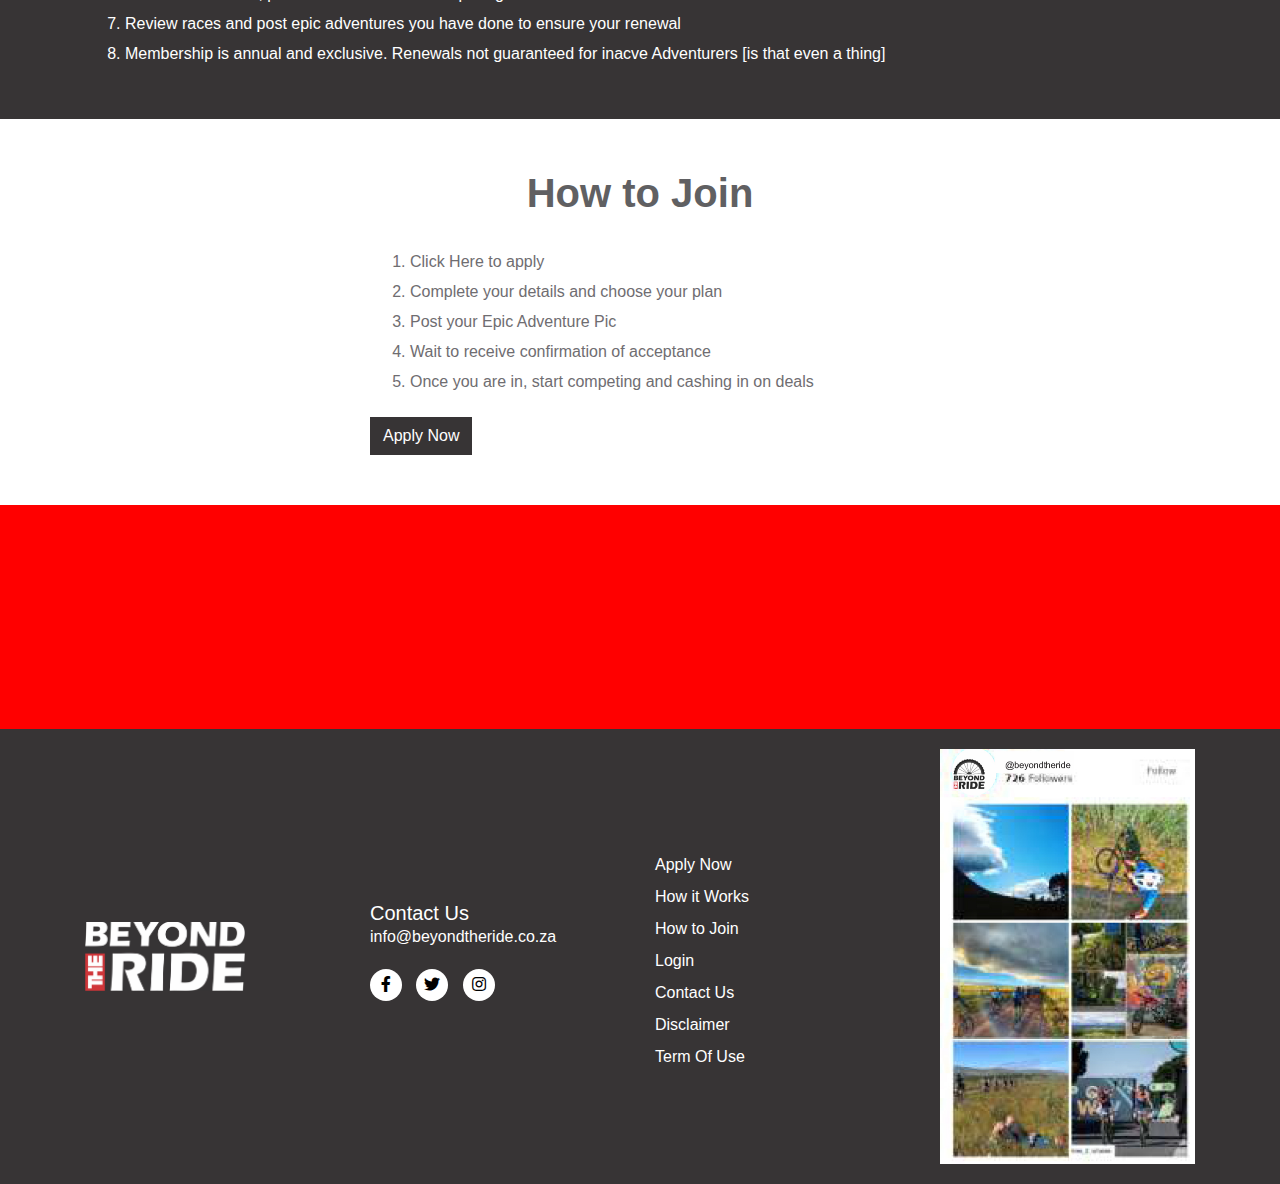
==== commit 2de48455: "Update index.html" ====
--- a/index.html
+++ b/index.html
@@ -50,7 +50,7 @@
   </div>
 </header>
 <div class="ashu">
-<br>
+<br class="line">
 <br>
 <br>
 <br>
--- a/style.css
+++ b/style.css
@@ -47,7 +47,7 @@
 }
 .ashu {
 	padding:40px;
-	background:red;
+	background:#000;
 	float: left;
 	width:100%;
 }
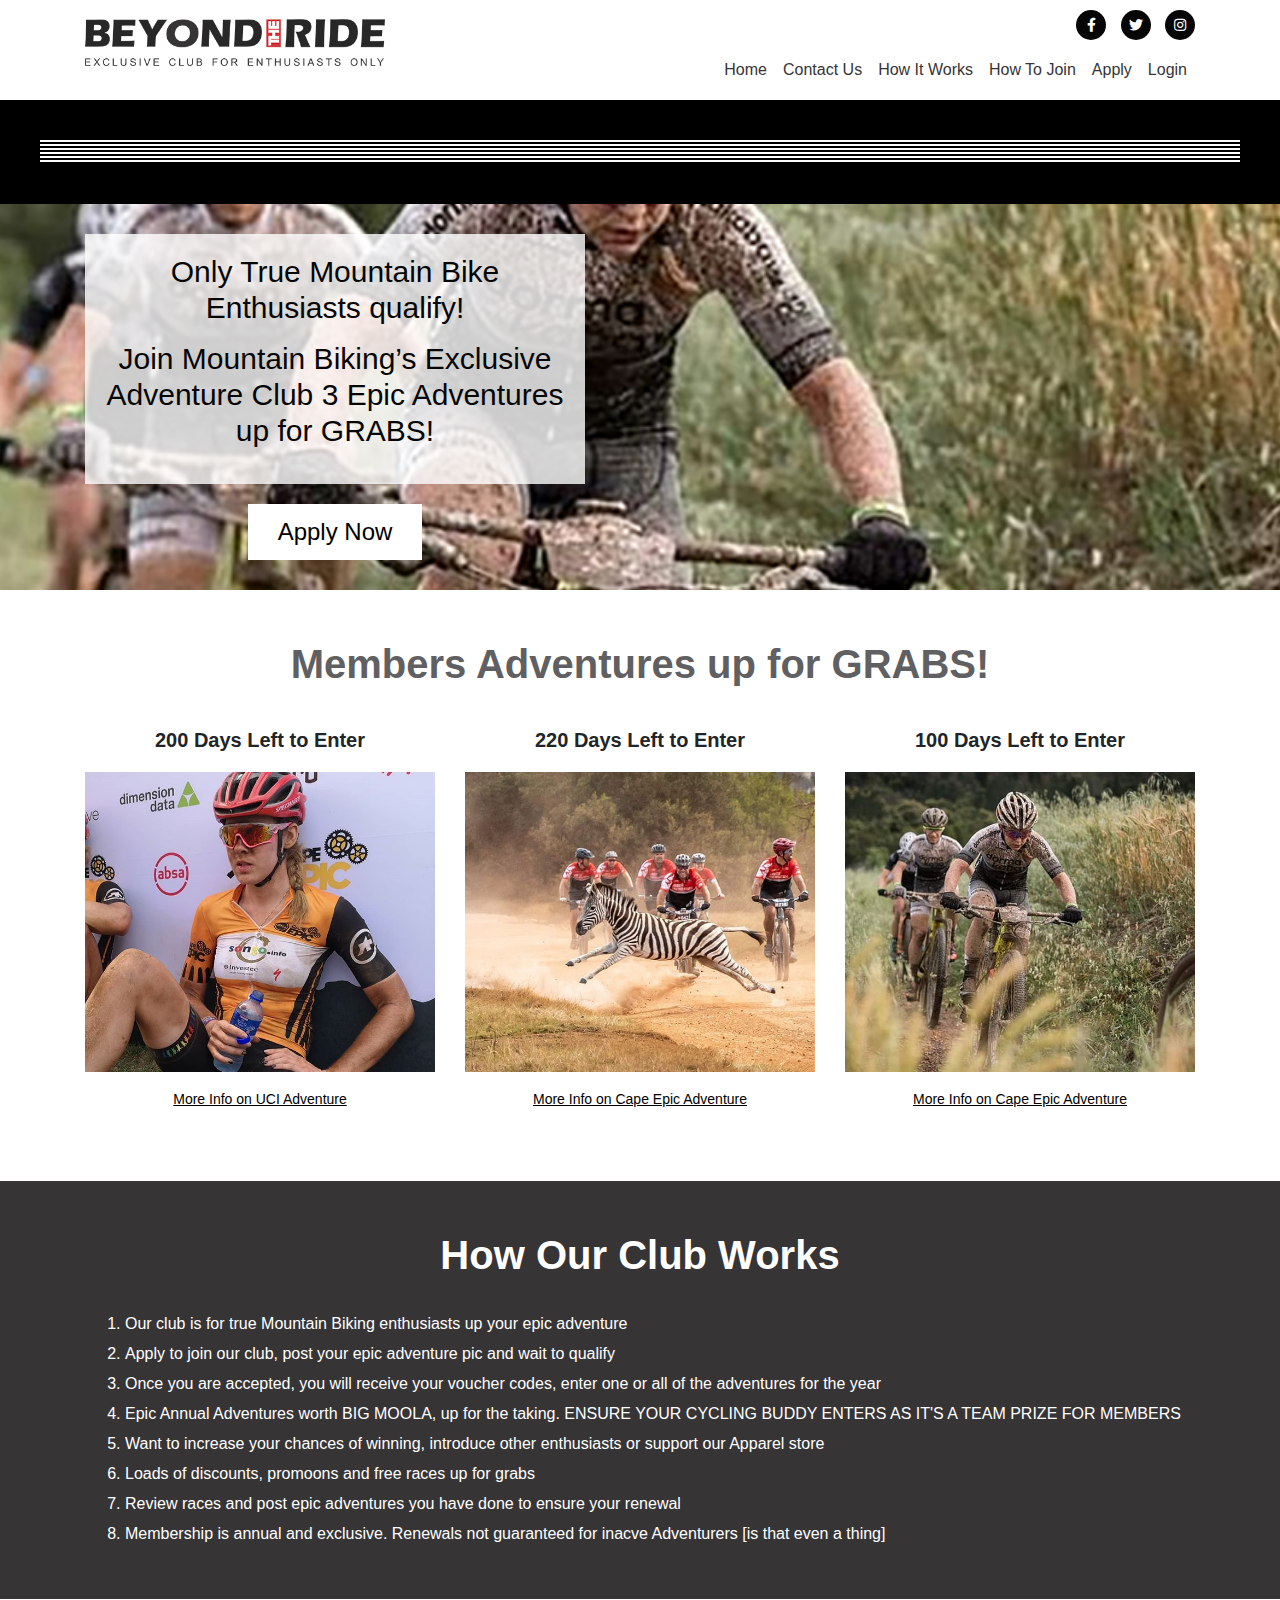
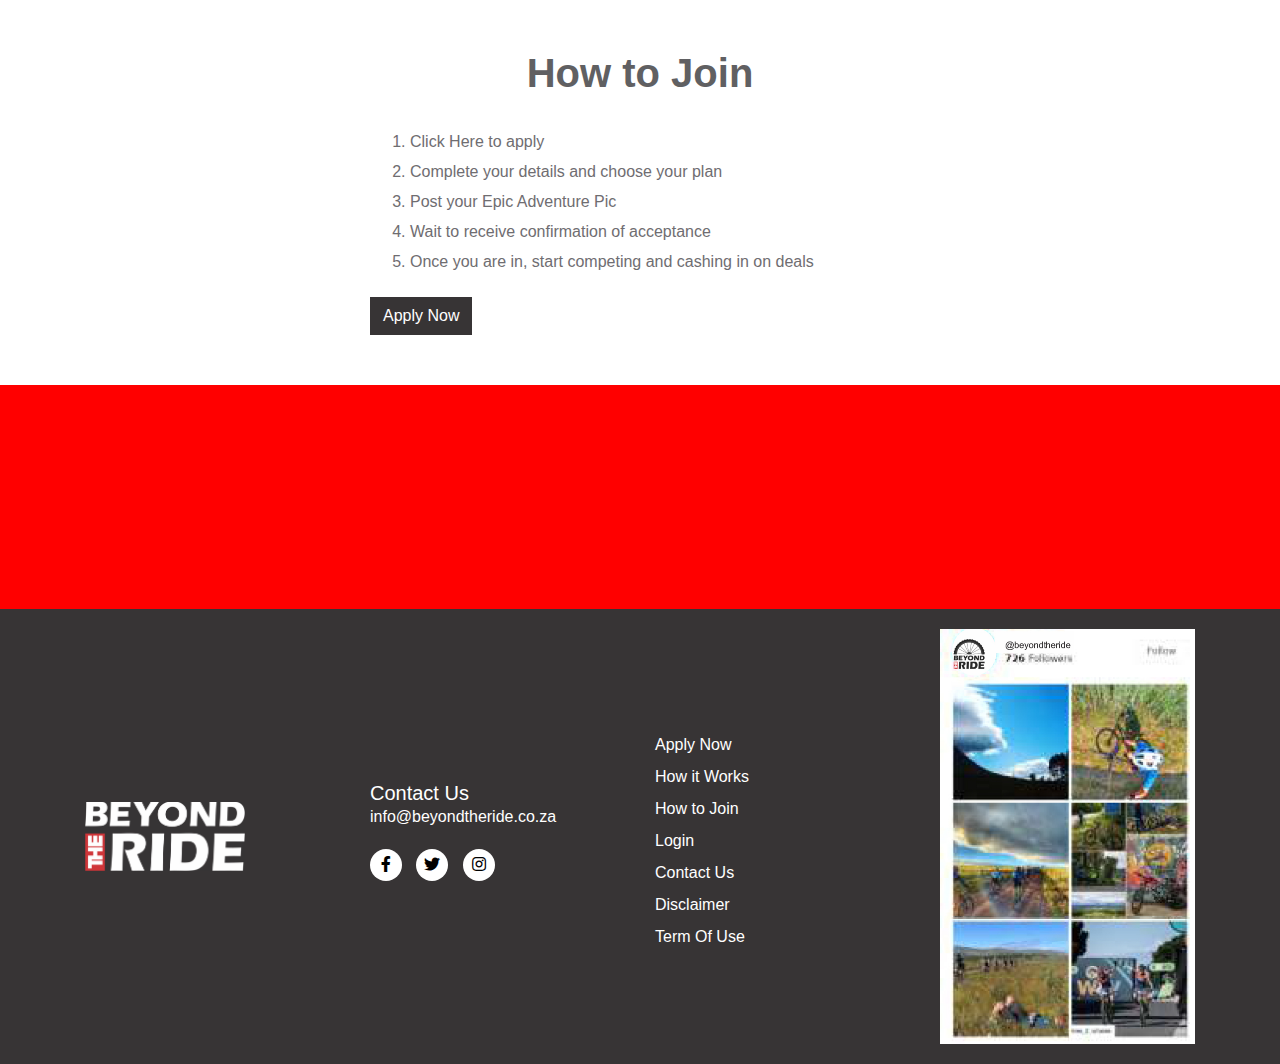
==== commit 7320cf01: "Merge branch 'skywiz' of https://github.com/itmpawan/myRepo into skywiz" ====
--- a/index.html
+++ b/index.html
@@ -50,12 +50,12 @@
   </div>
 </header>
 <div class="ashu">
-<br class="line">
-<br>
-<br>
-<br>
-<br>
-<br>
+<div class="line"></div>
+<div class="line"></div>
+<div class="line"></div>
+<div class="line"></div>
+<div class="line"></div>
+<div class="line"></div>
 </div>
 <div class="banner main-sel">
 	<div class="container">
@@ -176,8 +176,7 @@
 <br>
 <br>
 </div>
-<footer class="pk gd">
-
+<footer class="pk gd footernew">
 	<div class="footer-bg main-sel darkbg pt-20 pb-20">
 		<div class="container">
 			<div class="row align-items-center">
--- a/style.css
+++ b/style.css
@@ -50,6 +50,12 @@
 	background:#000;
 	float: left;
 	width:100%;
+}
+.ashu .line{
+	float: left;
+	width:100%;
+	border-bottom:2px solid #fff;
+	margin-bottom:2px;
 }
 .parveen {
 	padding:40px;
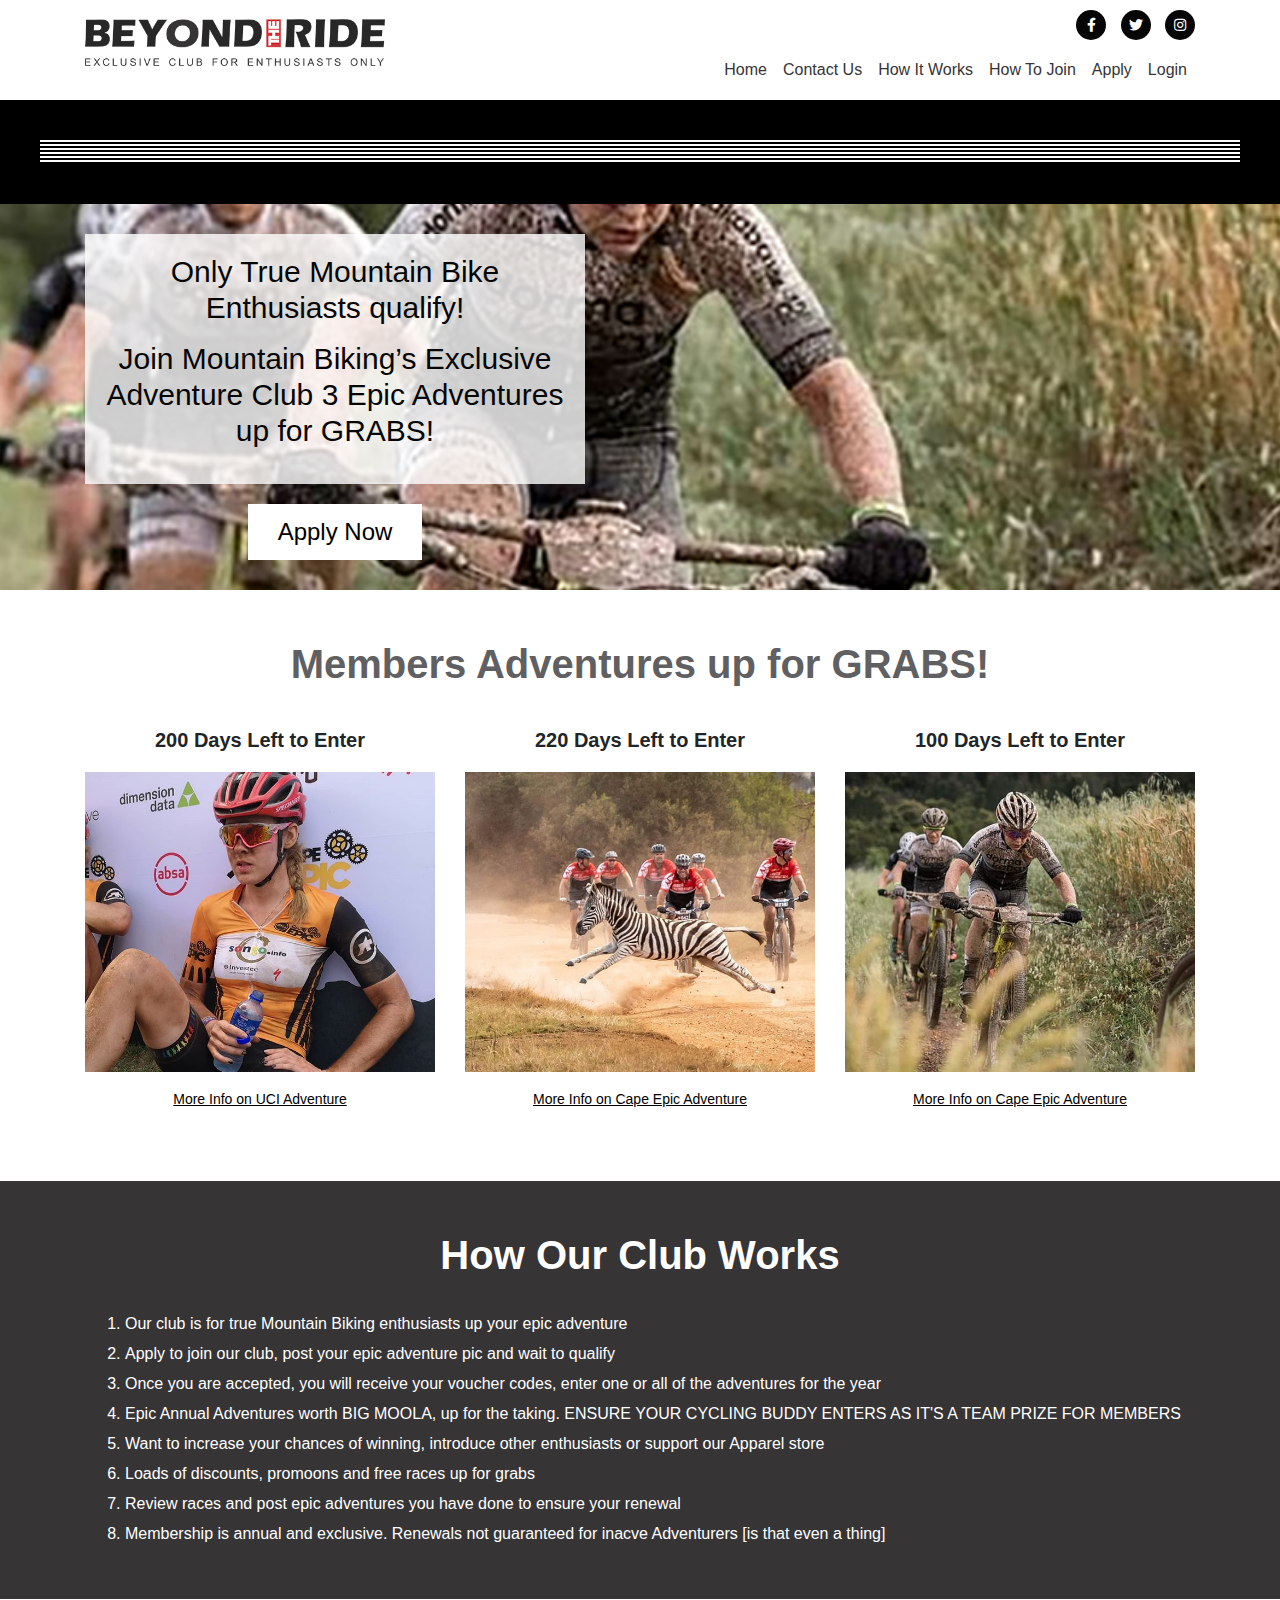
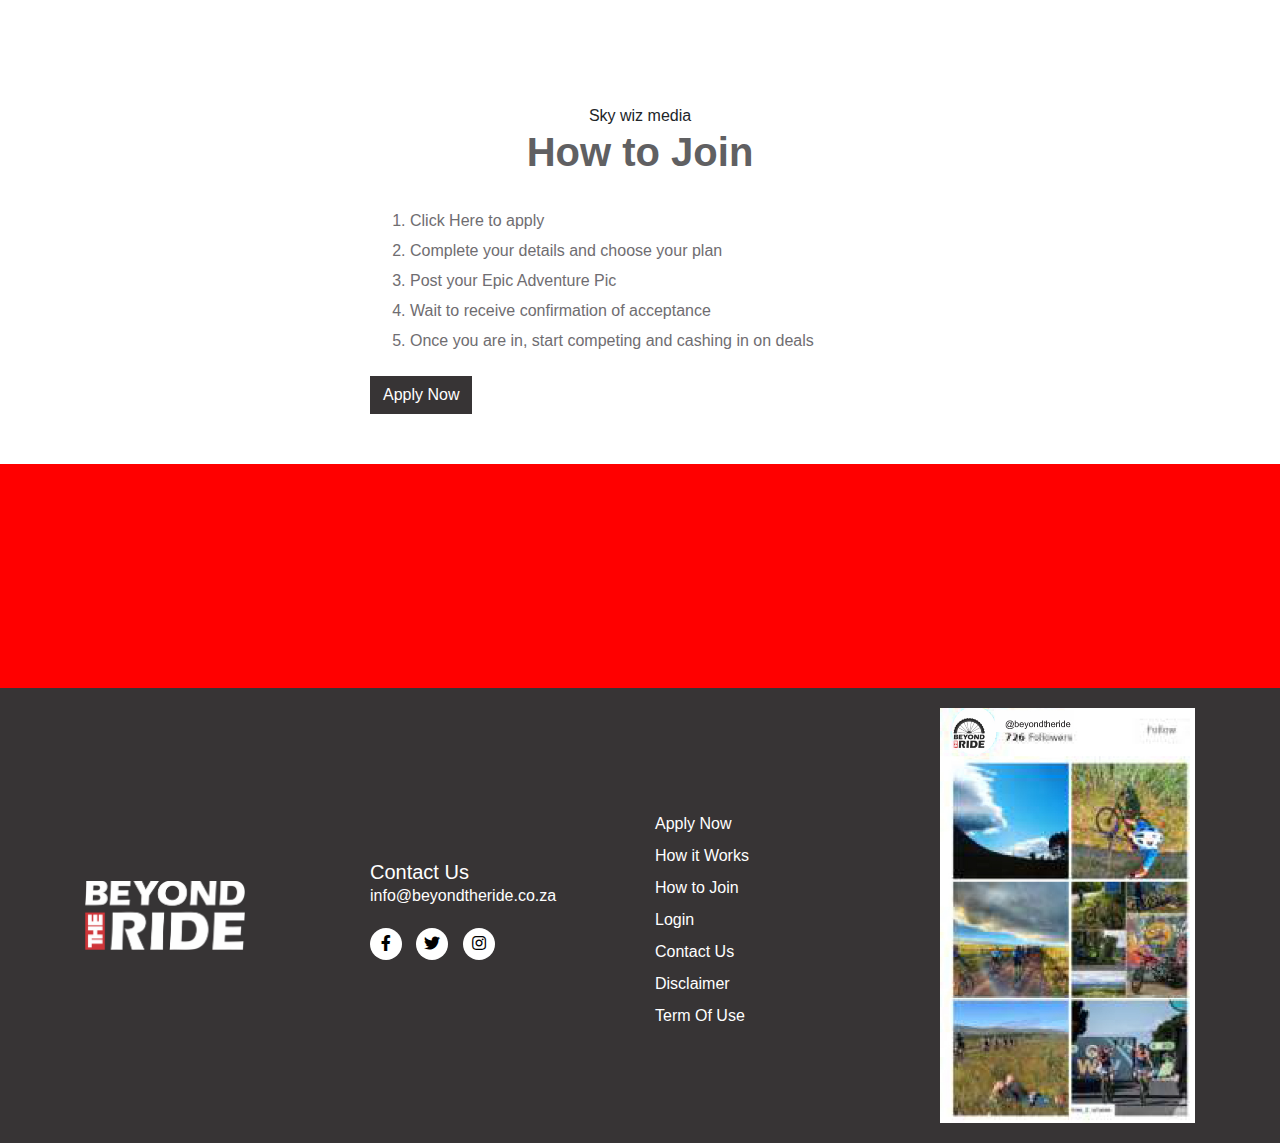
==== commit ce563453: "Update index.html" ====
--- a/index.html
+++ b/index.html
@@ -147,6 +147,12 @@
 	<div class="container">
 		<div class="row">
 			<div class="col-md-12">
+			
+			<div class="wel-box main-sel mt-50 text-center">
+<span class="text">Sky wiz media</span>
+
+</div>
+			
 				<div class="head-text main-sel text-center mb-30">
 					<h1>How to Join</h1>
 				</div>
